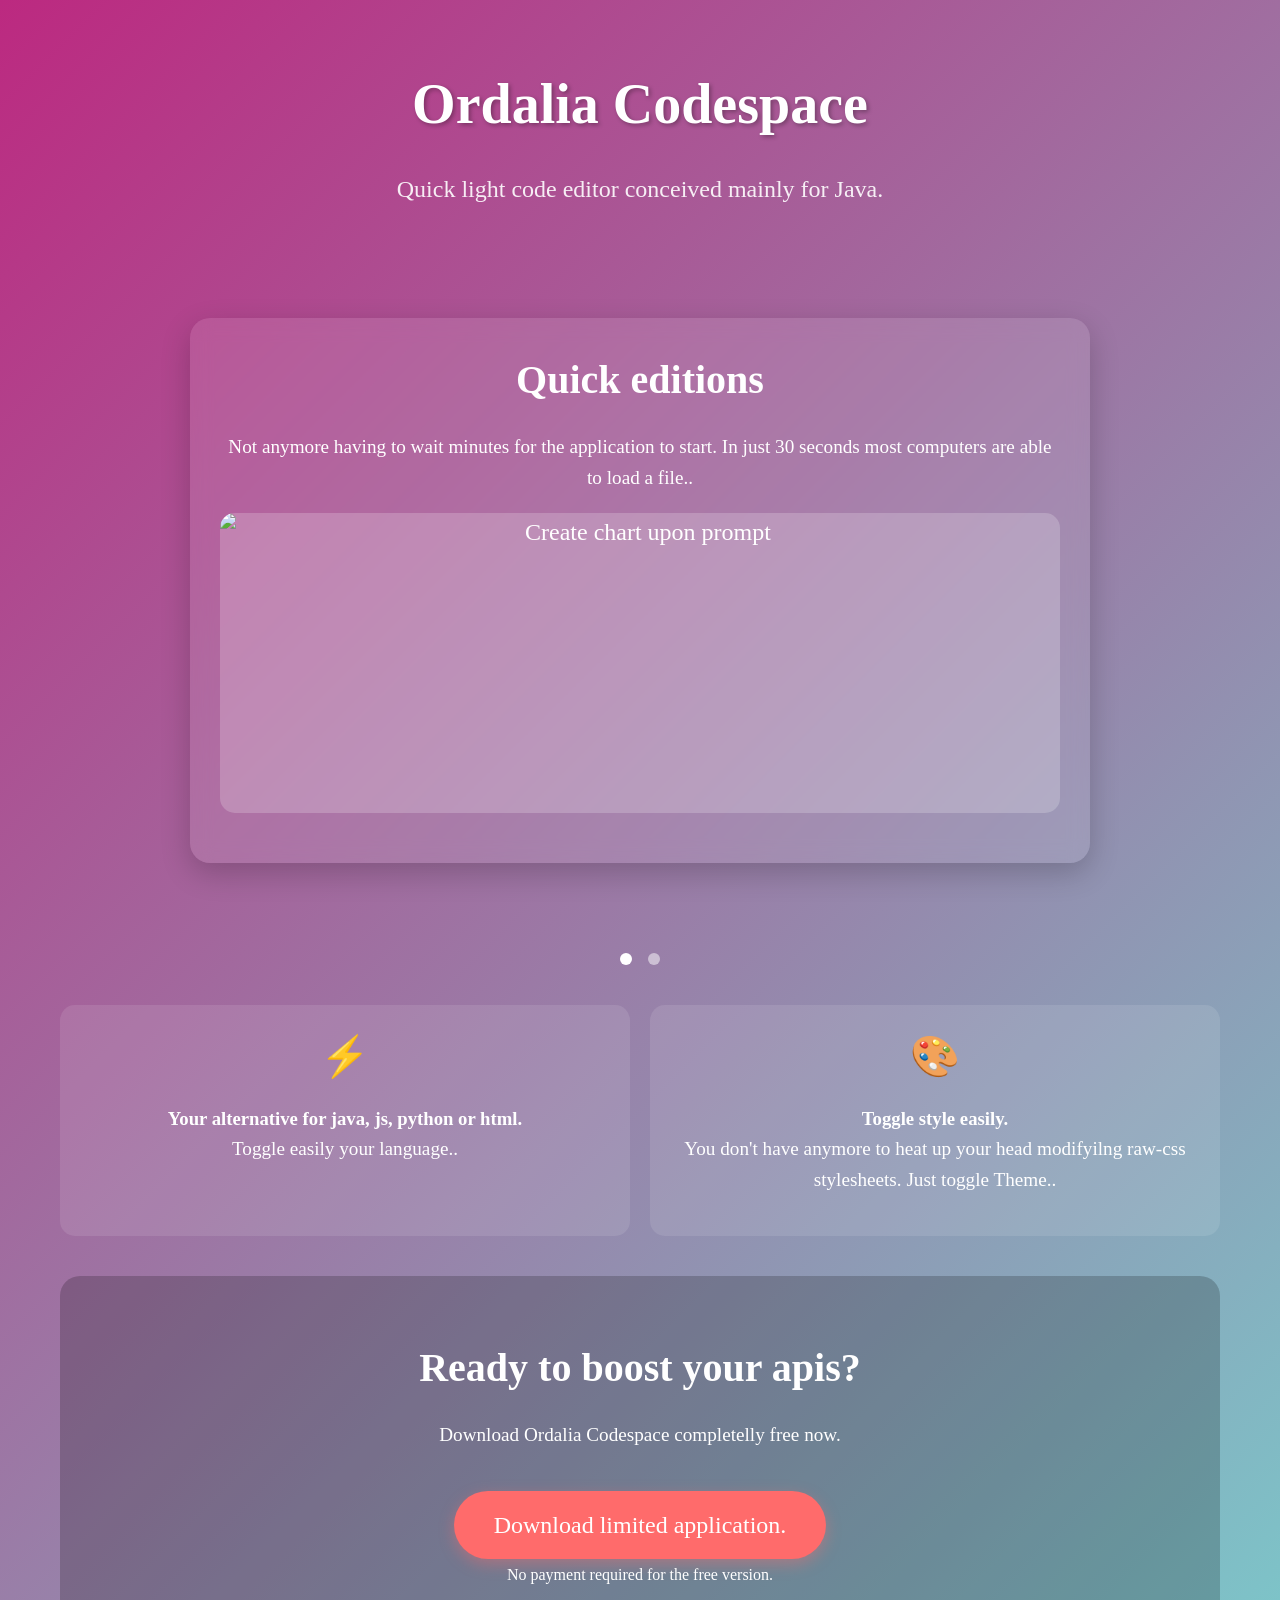
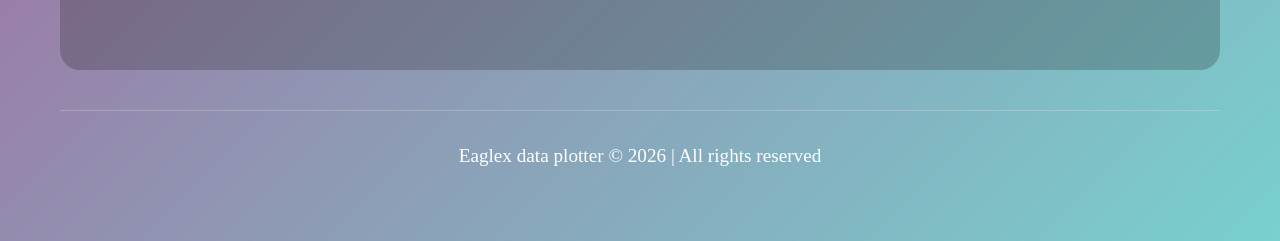
==== ordalia-ide.html @ 2be7f5e2 "Add files via upload" ====
<!DOCTYPE html>
<html lang="en">
<head>
    <meta charset="UTF-8">
    <meta name="viewport" content="width=device-width, initial-scale=1.0">
    <title>Ordalia Codespace</title>
    <style>
        * {
            margin: 0;
            padding: 0;
            box-sizing: border-box;
            font-family: 'Times New Roman';
        }

        body {
            background: linear-gradient(135deg, #bc2980, #78d0ce);
            color: #fff;
            line-height: 1.6;
            overflow-x: hidden;
        }

        .container {
            max-width: 1200px;
            margin: 0 auto;
            padding: 20px;
        }

        header {
            text-align: center;
            padding: 40px 0;
        }

        h1 {
            font-size: 3.5rem;
            margin-bottom: 20px;
            text-shadow: 2px 2px 4px rgba(0, 0, 0, 0.3);
        }

        .tagline {
            font-size: 1.5rem;
            margin-bottom: 30px;
            opacity: 0.9;
        }

        .slides-container {
            display: flex;
            overflow-x: auto;
            scroll-snap-type: x mandatory;
            scroll-behavior: smooth;
            -webkit-overflow-scrolling: touch;
            padding: 20px 0;
            scrollbar-width: none;
        }

        .slides-container::-webkit-scrollbar {
            display: none;
        }

        .slide {
            flex: 0 0 100%;
            scroll-snap-align: start;
            padding: 20px;
            display: flex;
            flex-direction: column;
            align-items: center;
            text-align: center;
        }

        .slide-content {
            max-width: 900px;
            background: rgba(255, 255, 255, 0.1);
            backdrop-filter: blur(10px);
            border-radius: 20px;
            padding: 30px;
            margin-bottom: 30px;
            box-shadow: 0 10px 30px rgba(0, 0, 0, 0.2);
        }

        h2 {
            font-size: 2.5rem;
            margin-bottom: 20px;
            color: #fff;
        }

        p {
            font-size: 1.2rem;
            margin-bottom: 20px;
        }

        .image-placeholder {
            width: 100%;
            height: 300px;
            background: rgba(255, 255, 255, 0.2);
            border-radius: 15px;
            display: flex;
            align-items: center;
            justify-content: center;
            margin: 20px 0;
            font-size: 1.5rem;
            overflow: hidden;
        }

        .image-placeholder img {
            width: 100%;
            height: 100%;
            object-fit: cover;
        }

        .nav-dots {
            display: flex;
            justify-content: center;
            margin: 20px 0;
        }

        .dot {
            width: 12px;
            height: 12px;
            background: rgba(255, 255, 255, 0.5);
            border-radius: 50%;
            margin: 0 8px;
            cursor: pointer;
            transition: background 0.3s;
        }

        .dot.active {
            background: #fff;
        }

        .cta-section {
            text-align: center;
            padding: 60px 20px;
            background: rgba(0, 0, 0, 0.2);
            border-radius: 20px;
            margin: 40px 0;
        }

        .buy-button {
            display: inline-block;
            background: #ff6b6b;
            color: white;
            padding: 15px 40px;
            font-size: 1.5rem;
            border-radius: 50px;
            text-decoration: none;
            margin-top: 20px;
            transition: all 0.3s;
            box-shadow: 0 5px 15px rgba(255, 107, 107, 0.4);
        }

        .buy-button:hover {
            background: #ff5252;
            transform: translateY(-3px);
            box-shadow: 0 8px 20px rgba(255, 107, 107, 0.6);
        }

        .features-grid {
            display: grid;
            grid-template-columns: repeat(auto-fit, minmax(250px, 1fr));
            gap: 20px;
            margin: 40px 0;
        }

        .feature {
            background: rgba(255, 255, 255, 0.1);
            padding: 20px;
            border-radius: 15px;
            text-align: center;
        }

        .feature-icon {
            font-size: 2.5rem;
            margin-bottom: 15px;
        }

        footer {
            text-align: center;
            padding: 30px 0;
            margin-top: 40px;
            border-top: 1px solid rgba(255, 255, 255, 0.2);
        }

        @media (max-width: 768px) {
            h1 {
                font-size: 2.5rem;
            }

            h2 {
                font-size: 2rem;
            }

            .slide-content {
                padding: 20px;
            }
        }
    </style>
</head>
<body>
    <div class="container">
        <header>
            <h1>Ordalia Codespace</h1>
            <p class="tagline">Quick light code editor conceived mainly for Java.</p>
        </header>

        <div class="slides-container" id="slidesContainer">
            <!-- Slide 1: Introduction -->
            <div class="slide">
                <div class="slide-content">
                    <h2>Quick editions</h2>
                    <p>Not anymore having to wait minutes for the application to start. In just 30 seconds most computers are able to load a file..</p>
                    <div class="image-placeholder">
                        <img src="pc/0.png"" alt="Create chart upon prompt">
                    </div>
                </div>
            </div>

            <div class="slide">
                <div class="slide-content">
                    <h2>Powerful java tools</h2>
                    <p>CssTester, JavaPackager, Code Translator... The user can use them all in this free version.</p>
                    <div class="image-placeholder">
                        <img src="pc/1.png" alt="Many sorts of graphs">
                    </div>

                </div>
            </div>

           
</div>


        <div class="nav-dots" id="navDots">
            <!-- Dots will be generated by JavaScript -->
        </div>

        <div class="features-grid">

            <div class="feature">
                <div class="feature-icon">⚡</div>
                <h3>Your alternative for java, js, python or html.</h3>
                <p>Toggle easily your language..</p>
            </div>
            <div class="feature">
                <div class="feature-icon">🎨</div>
                <h3>Toggle style easily.</h3>
                <p>You don't have anymore to heat up your head modifyilng raw-css stylesheets. Just toggle Theme..</p>
            </div>
           
        </div>

        <div class="cta-section">
            <h2>Ready to boost your apis?</h2>
            <p>Download Ordalia Codespace completelly free now.</p>
            <a href="https://drive.google.com/file/d/1LKCAhmcXkTP_pAP3NlIjW_uy7AEFmb61/view?usp=drive_link" class="buy-button">Download limited application.</a>
              <p><small>No payment required for the free version.</small></p>
           

        </div>
        <script>
  document.addEventListener('DOMContentLoaded', () => {
    const btn = document.querySelector('buy-button');
    btn.addEventListener('click', (e) => {
      // Skip if already a real link (no #)
      if (!btn.href || btn.getAttribute('href') === '#') return;
      const ok = confirm('Continue?');
      if (!ok) e.preventDefault();
    });
  });
</script>

        <footer>
            <p>Eaglex data plotter &copy; 2026 | All rights reserved</p>
        </footer>
    </div>

    <script>
        // Slide navigation functionality
        document.addEventListener('DOMContentLoaded', function() {
            const slidesContainer = document.getElementById('slidesContainer');
            const navDots = document.getElementById('navDots');
            const slides = document.querySelectorAll('.slide');

            // Create navigation dots
            slides.forEach((slide, index) => {
                const dot = document.createElement('div');
                dot.classList.add('dot');
                if (index === 0) dot.classList.add('active');
                dot.addEventListener('click', () => {
                    slidesContainer.scrollTo({
                        left: index * slidesContainer.offsetWidth,
                        behavior: 'smooth'
                    });
                });
                navDots.appendChild(dot);
            });

            // Update active dot on scroll
            slidesContainer.addEventListener('scroll', () => {
                const scrollPos = slidesContainer.scrollLeft;
                const slideWidth = slidesContainer.offsetWidth;
                const currentIndex = Math.round(scrollPos / slideWidth);

                document.querySelectorAll('.dot').forEach((dot, index) => {
                    dot.classList.toggle('active', index === currentIndex);
                });
            });

            // Auto-advance slides (optional)
            let currentSlide = 0;
            setInterval(() => {
                currentSlide = (currentSlide + 1) % slides.length;
                slidesContainer.scrollTo({
                    left: currentSlide * slidesContainer.offsetWidth,
                    behavior: 'smooth'
                });
            }, 8000);
        });
    </script>
</body>

</html>
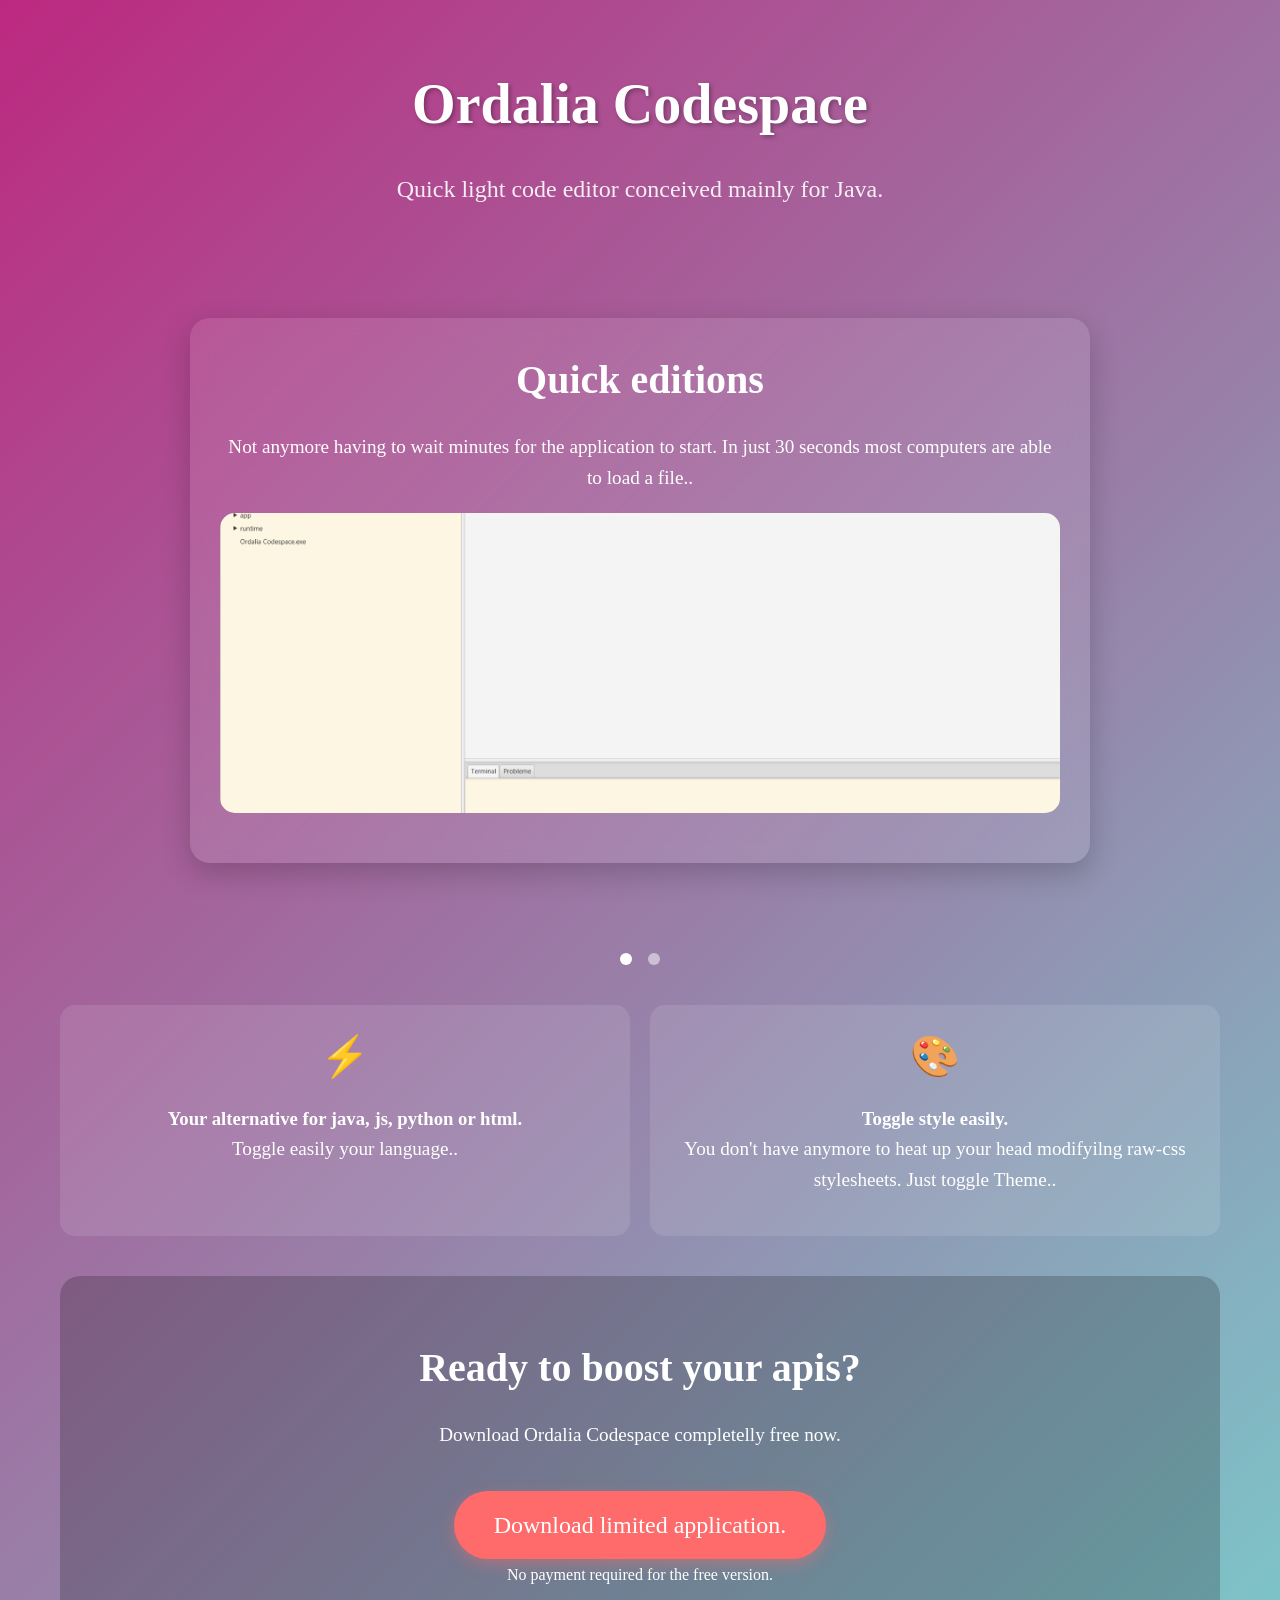
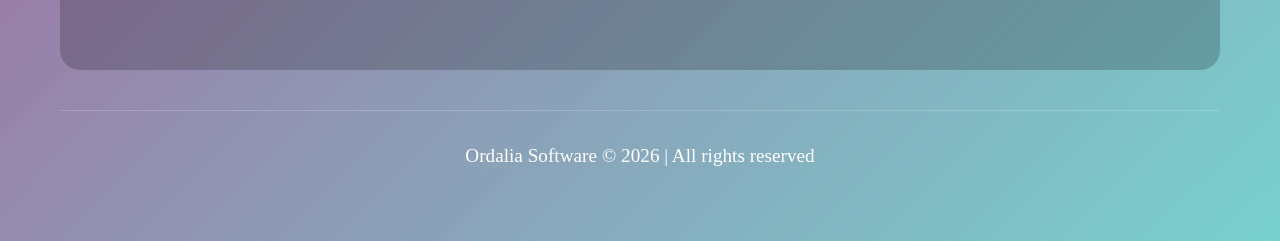
==== commit 146ce11b: "Update ordalia-ide.html" ====
--- a/ordalia-ide.html
+++ b/ordalia-ide.html
@@ -268,7 +268,7 @@
 </script>
 
         <footer>
-            <p>Eaglex data plotter &copy; 2026 | All rights reserved</p>
+            <p>Ordalia Software &copy; 2026 | All rights reserved</p>
         </footer>
     </div>
 
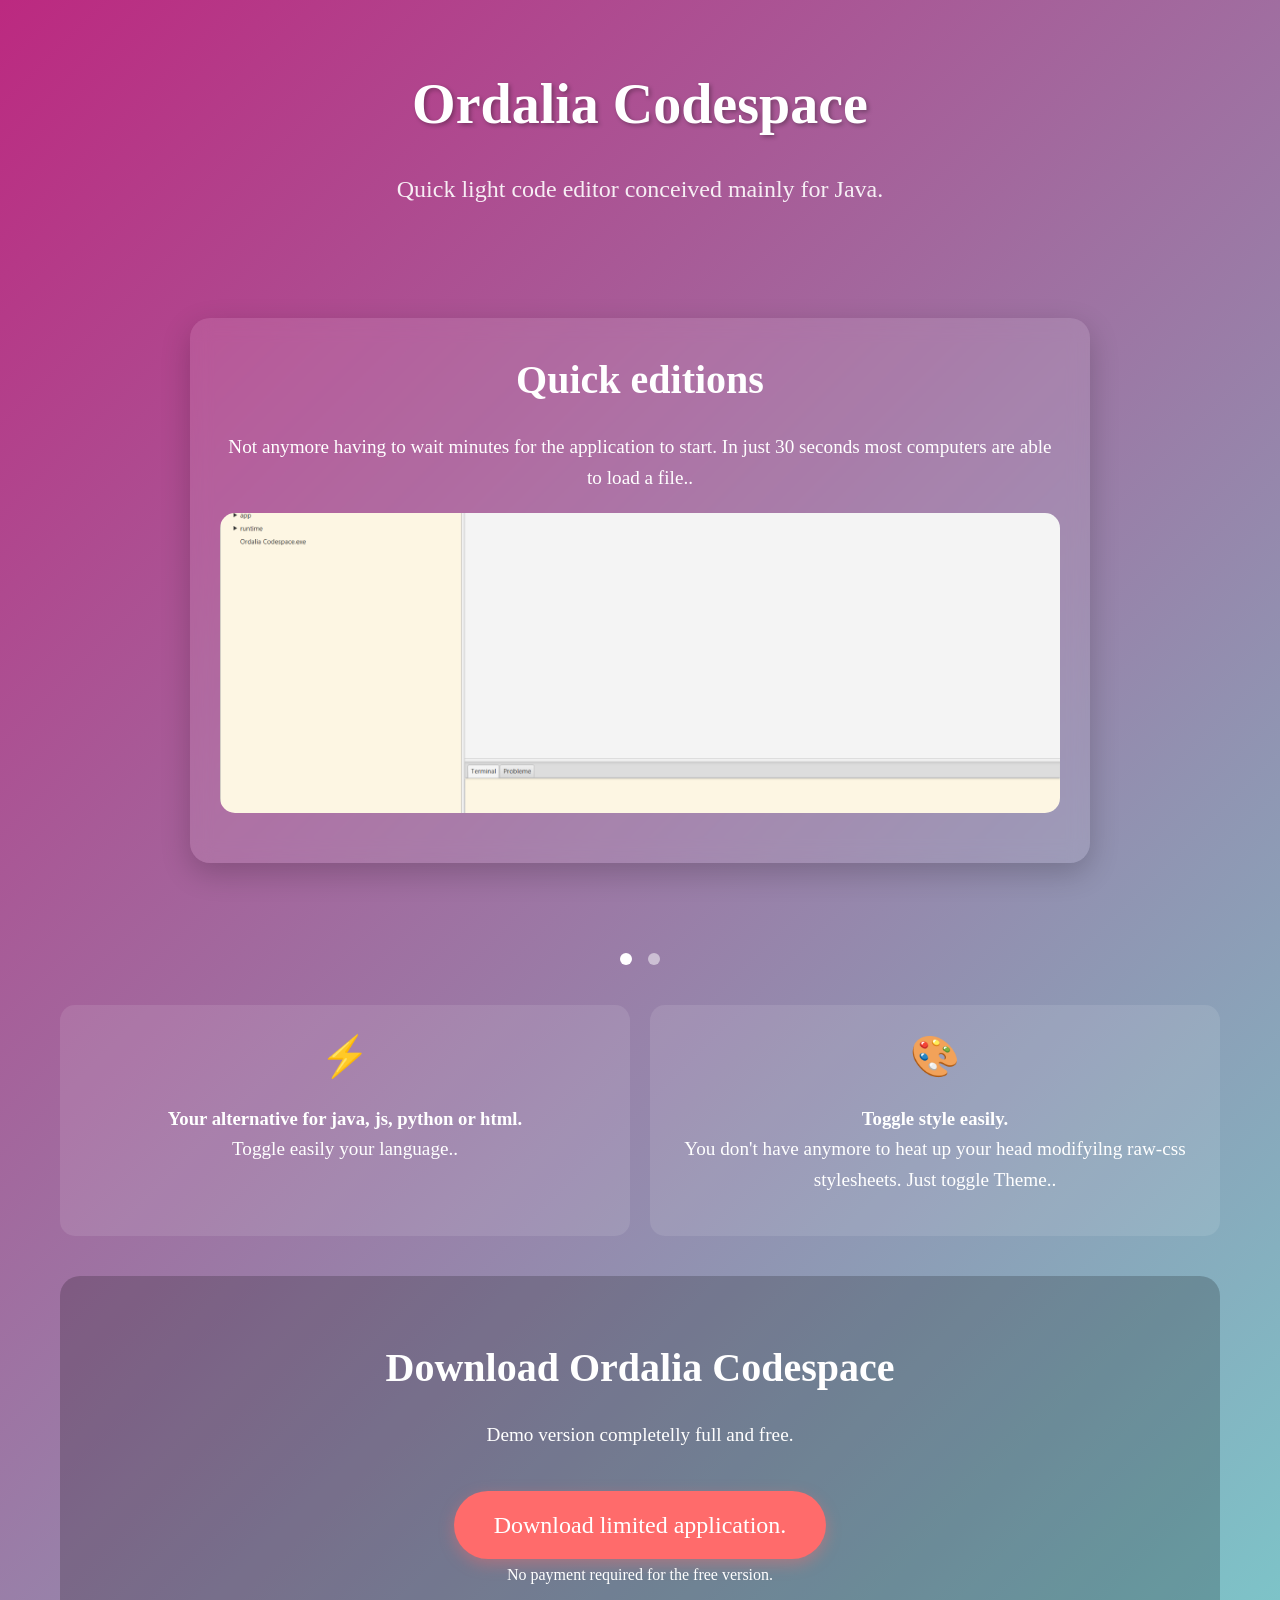
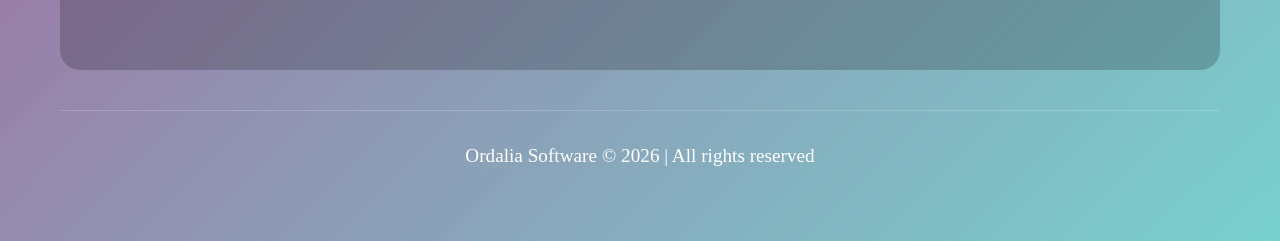
==== commit 24abbeb2: "Update ordalia-ide.html" ====
--- a/ordalia-ide.html
+++ b/ordalia-ide.html
@@ -248,8 +248,8 @@
         </div>
 
         <div class="cta-section">
-            <h2>Ready to boost your apis?</h2>
-            <p>Download Ordalia Codespace completelly free now.</p>
+            <h2>Download Ordalia Codespace</h2>
+            <p>Demo version completelly full and free.</p>
             <a href="https://drive.google.com/file/d/1LKCAhmcXkTP_pAP3NlIjW_uy7AEFmb61/view?usp=drive_link" class="buy-button">Download limited application.</a>
               <p><small>No payment required for the free version.</small></p>
            
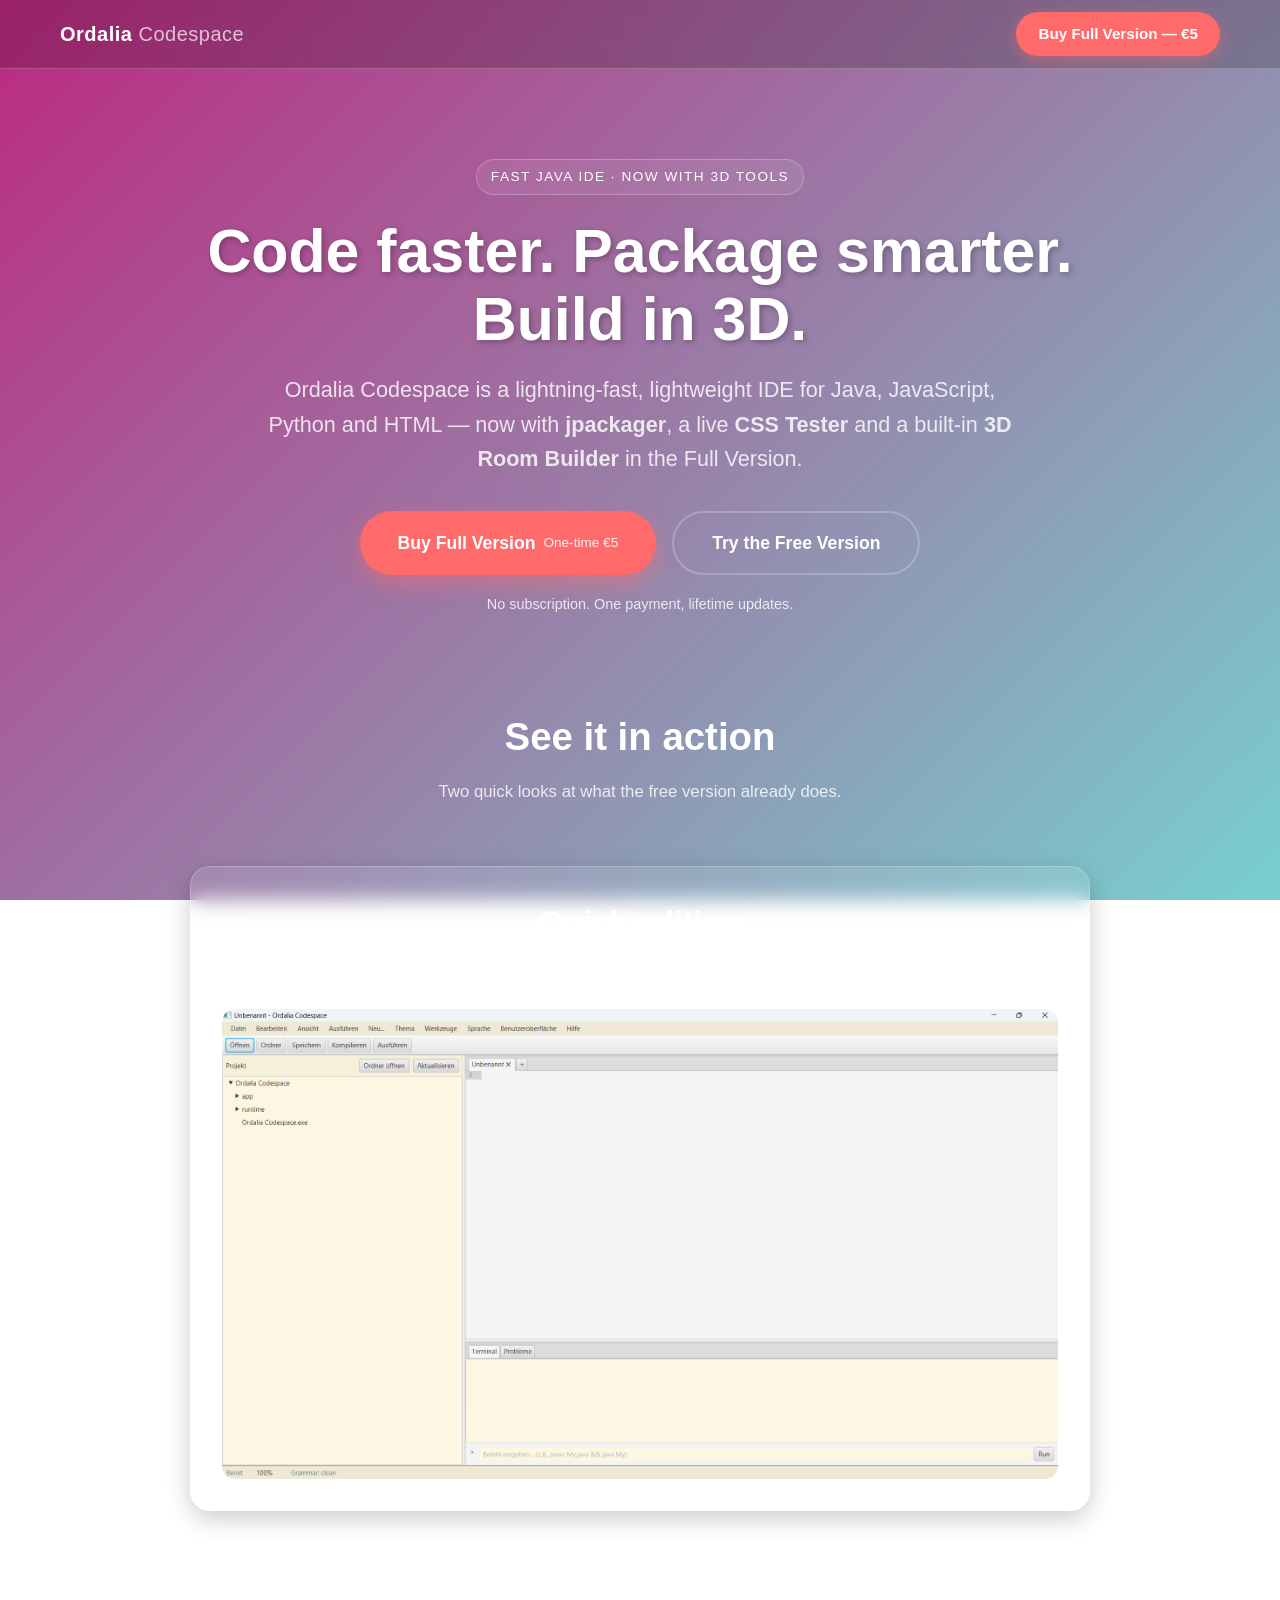
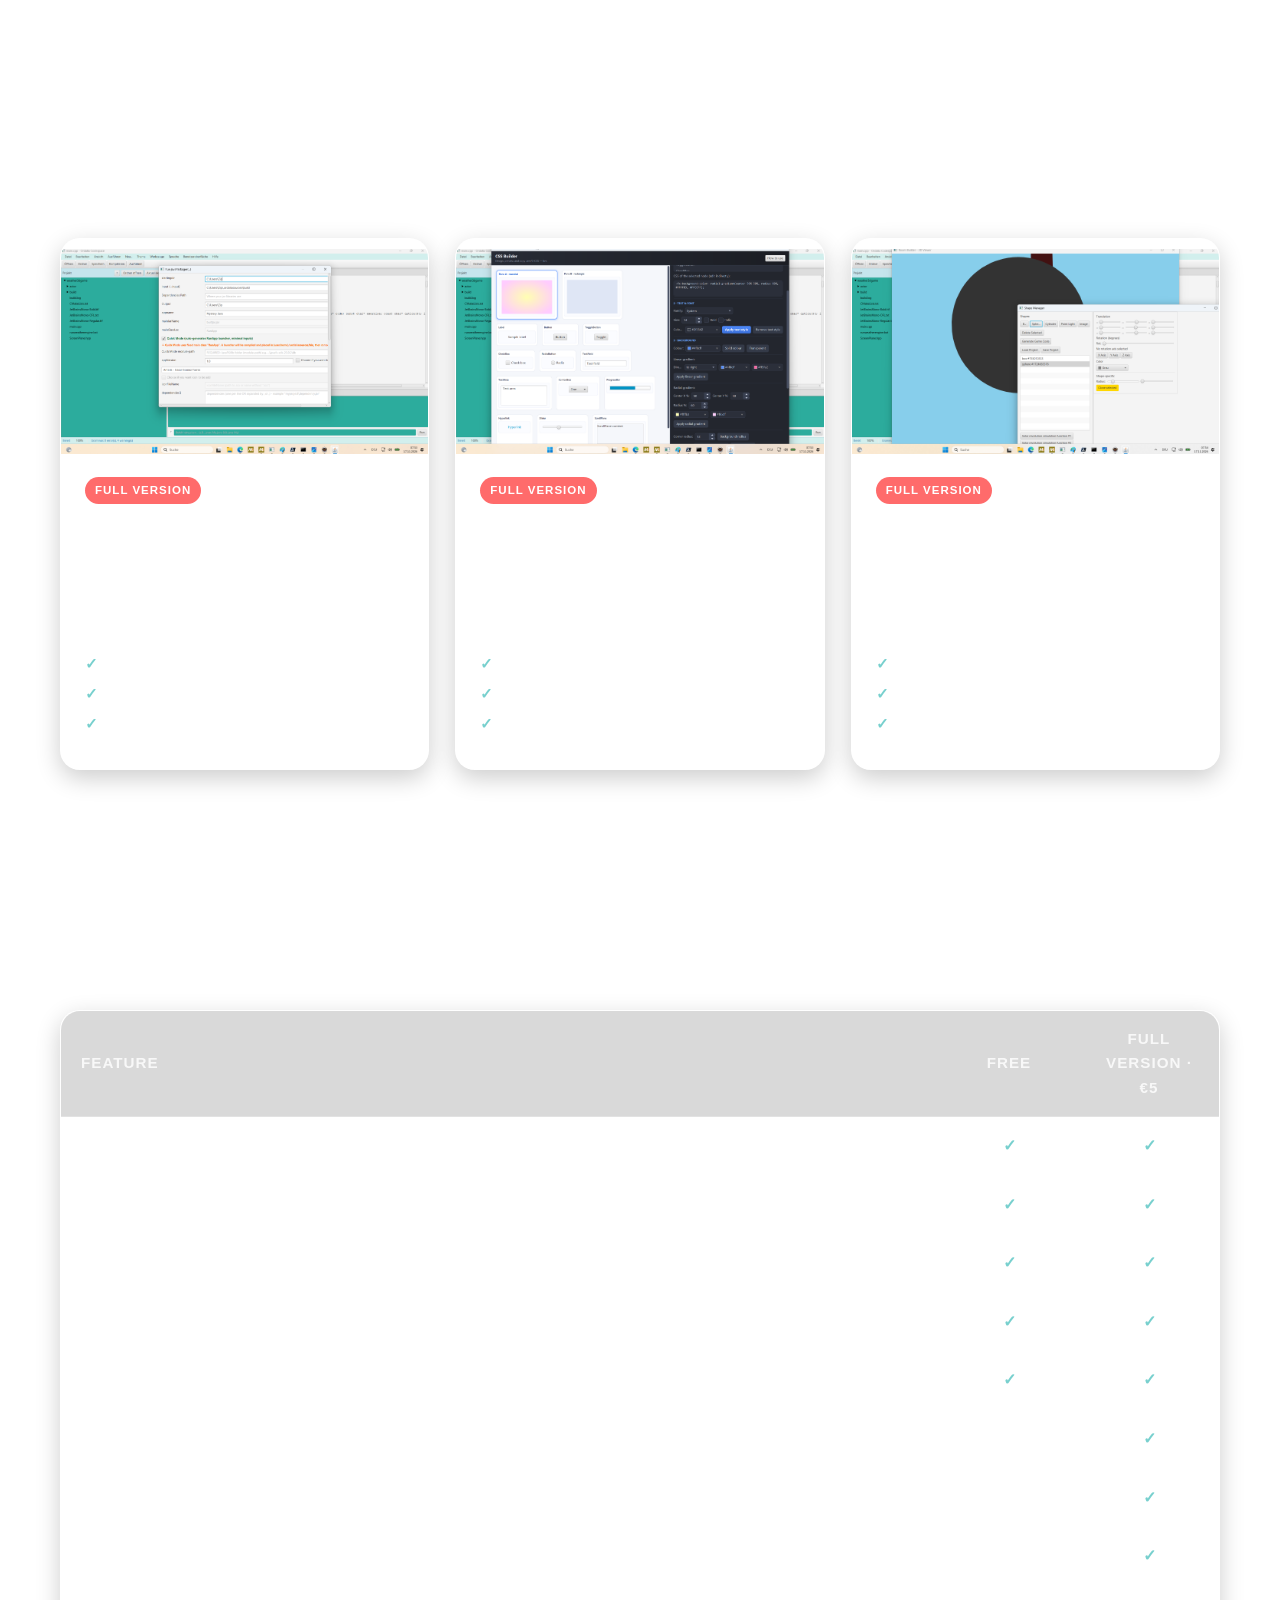
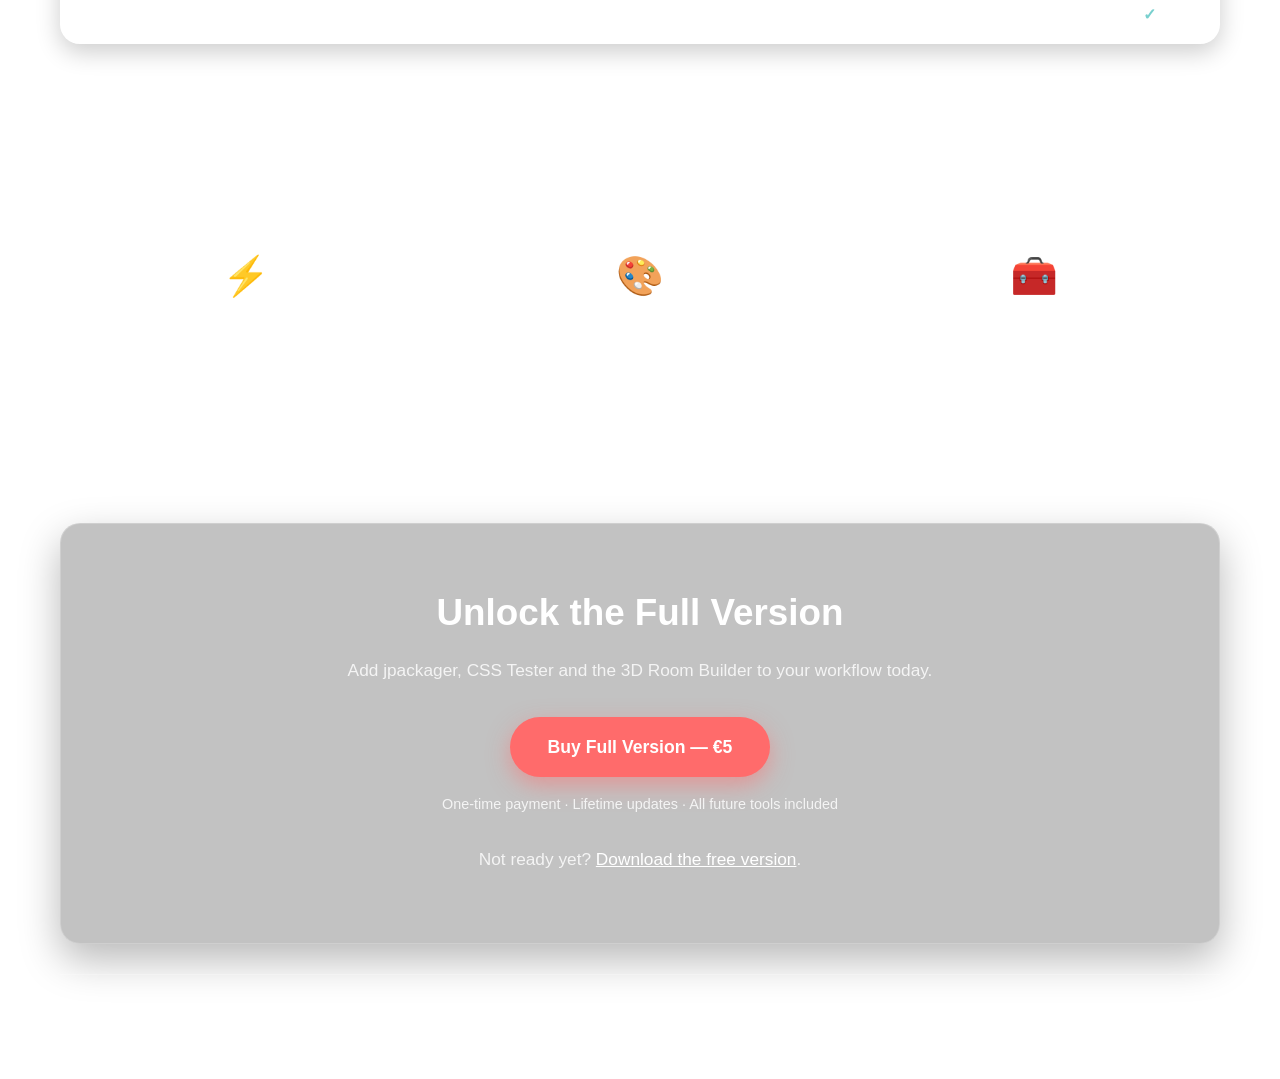
==== commit e1035ed9: "Revamp Ordalia Codespace HTML and styles Updated HTML structure, styles, and content for Ordalia Cod" ====
--- a/ordalia-ide.html
+++ b/ordalia-ide.html
@@ -3,20 +3,41 @@
 <head>
     <meta charset="UTF-8">
     <meta name="viewport" content="width=device-width, initial-scale=1.0">
-    <title>Ordalia Codespace</title>
+    <title>Ordalia Codespace — Fast Java IDE with Packaging, CSS & 3D Tools</title>
+    <meta name="description" content="Ordalia Codespace is a fast, lightweight IDE for Java, JavaScript, Python and HTML — now with jpackager, CSS Tester and a 3D Room Builder in the Full Version.">
     <style>
+        :root {
+            --pink: #bc2980;
+            --teal: #78d0ce;
+            --accent: #ff6b6b;
+            --accent-hover: #ff5252;
+            --ink: #ffffff;
+            --ink-muted: rgba(255, 255, 255, 0.82);
+            --panel: rgba(255, 255, 255, 0.10);
+            --panel-strong: rgba(255, 255, 255, 0.16);
+            --border: rgba(255, 255, 255, 0.22);
+            --radius: 20px;
+            --shadow-lg: 0 16px 40px rgba(0, 0, 0, 0.28);
+            --shadow-md: 0 8px 24px rgba(0, 0, 0, 0.20);
+            --font: 'Segoe UI', 'Helvetica Neue', Arial, 'Times New Roman', sans-serif;
+        }
+
         * {
             margin: 0;
             padding: 0;
             box-sizing: border-box;
-            font-family: 'Times New Roman';
-        }
+            font-family: var(--font);
+        }
+
+        html { scroll-behavior: smooth; }
 
         body {
-            background: linear-gradient(135deg, #bc2980, #78d0ce);
-            color: #fff;
+            background: linear-gradient(135deg, var(--pink), var(--teal));
+            background-attachment: fixed;
+            color: var(--ink);
             line-height: 1.6;
             overflow-x: hidden;
+            -webkit-font-smoothing: antialiased;
         }
 
         .container {
@@ -25,41 +46,178 @@
             padding: 20px;
         }
 
-        header {
+        /* ---------- Sticky header ---------- */
+        .site-header {
+            position: sticky;
+            top: 0;
+            z-index: 50;
+            backdrop-filter: blur(12px);
+            background: rgba(0, 0, 0, 0.18);
+            border-bottom: 1px solid var(--border);
+        }
+
+        .site-header .container {
+            display: flex;
+            align-items: center;
+            justify-content: space-between;
+            padding: 12px 20px;
+        }
+
+        .brand {
+            font-size: 1.25rem;
+            font-weight: 700;
+            letter-spacing: 0.5px;
+        }
+
+        .brand span { opacity: 0.7; font-weight: 400; }
+
+        .header-cta {
+            background: var(--accent);
+            color: #fff;
+            padding: 10px 22px;
+            border-radius: 50px;
+            text-decoration: none;
+            font-weight: 600;
+            font-size: 0.95rem;
+            box-shadow: 0 4px 14px rgba(255, 107, 107, 0.45);
+            transition: transform 0.2s, background 0.2s, box-shadow 0.2s;
+        }
+
+        .header-cta:hover {
+            background: var(--accent-hover);
+            transform: translateY(-2px);
+            box-shadow: 0 6px 18px rgba(255, 107, 107, 0.6);
+        }
+
+        /* ---------- Hero ---------- */
+        header.hero {
             text-align: center;
-            padding: 40px 0;
+            padding: 70px 0 40px;
+        }
+
+        .eyebrow {
+            display: inline-block;
+            font-size: 0.85rem;
+            letter-spacing: 1.5px;
+            text-transform: uppercase;
+            padding: 6px 14px;
+            border: 1px solid var(--border);
+            border-radius: 50px;
+            margin-bottom: 22px;
+            background: rgba(255, 255, 255, 0.08);
         }
 
         h1 {
-            font-size: 3.5rem;
+            font-size: clamp(2.4rem, 5vw, 3.8rem);
+            line-height: 1.12;
             margin-bottom: 20px;
-            text-shadow: 2px 2px 4px rgba(0, 0, 0, 0.3);
+            text-shadow: 2px 2px 6px rgba(0, 0, 0, 0.28);
+            font-weight: 800;
         }
 
         .tagline {
-            font-size: 1.5rem;
-            margin-bottom: 30px;
+            font-size: clamp(1.05rem, 2vw, 1.35rem);
+            margin: 0 auto 34px;
+            max-width: 780px;
+            color: var(--ink-muted);
+        }
+
+        .hero-actions {
+            display: flex;
+            gap: 16px;
+            justify-content: center;
+            flex-wrap: wrap;
+        }
+
+        .btn {
+            display: inline-flex;
+            align-items: center;
+            justify-content: center;
+            gap: 8px;
+            padding: 16px 38px;
+            font-size: 1.1rem;
+            font-weight: 700;
+            border-radius: 50px;
+            text-decoration: none;
+            cursor: pointer;
+            border: none;
+            transition: transform 0.2s, background 0.2s, box-shadow 0.2s, border-color 0.2s;
+        }
+
+        .btn-primary {
+            background: var(--accent);
+            color: #fff;
+            box-shadow: 0 8px 22px rgba(255, 107, 107, 0.5);
+        }
+
+        .btn-primary:hover {
+            background: var(--accent-hover);
+            transform: translateY(-3px);
+            box-shadow: 0 12px 28px rgba(255, 107, 107, 0.65);
+        }
+
+        .btn-secondary {
+            background: transparent;
+            color: #fff;
+            border: 2px solid var(--border);
+        }
+
+        .btn-secondary:hover {
+            background: rgba(255, 255, 255, 0.12);
+            border-color: #fff;
+            transform: translateY(-3px);
+        }
+
+        .price-tag {
+            display: block;
+            font-size: 0.85rem;
+            font-weight: 400;
             opacity: 0.9;
         }
 
+        .hero-note {
+            margin-top: 18px;
+            font-size: 0.9rem;
+            color: var(--ink-muted);
+        }
+
+        /* ---------- Section titles ---------- */
+        .section {
+            padding: 50px 0;
+        }
+
+        .section-title {
+            text-align: center;
+            font-size: clamp(1.8rem, 3.2vw, 2.4rem);
+            margin-bottom: 12px;
+            font-weight: 800;
+        }
+
+        .section-subtitle {
+            text-align: center;
+            font-size: 1.05rem;
+            color: var(--ink-muted);
+            max-width: 680px;
+            margin: 0 auto 40px;
+        }
+
+        /* ---------- Slides (kept, cleaned) ---------- */
         .slides-container {
             display: flex;
             overflow-x: auto;
             scroll-snap-type: x mandatory;
             scroll-behavior: smooth;
             -webkit-overflow-scrolling: touch;
-            padding: 20px 0;
+            padding: 10px 0 20px;
             scrollbar-width: none;
         }
 
-        .slides-container::-webkit-scrollbar {
-            display: none;
-        }
+        .slides-container::-webkit-scrollbar { display: none; }
 
         .slide {
             flex: 0 0 100%;
             scroll-snap-align: start;
-            padding: 20px;
+            padding: 10px 20px;
             display: flex;
             flex-direction: column;
             align-items: center;
@@ -67,49 +225,48 @@
         }
 
         .slide-content {
+            width: 100%;
             max-width: 900px;
-            background: rgba(255, 255, 255, 0.1);
+            background: var(--panel);
             backdrop-filter: blur(10px);
-            border-radius: 20px;
+            border: 1px solid var(--border);
+            border-radius: var(--radius);
             padding: 30px;
-            margin-bottom: 30px;
-            box-shadow: 0 10px 30px rgba(0, 0, 0, 0.2);
-        }
-
-        h2 {
-            font-size: 2.5rem;
-            margin-bottom: 20px;
-            color: #fff;
-        }
-
-        p {
-            font-size: 1.2rem;
+            box-shadow: var(--shadow-md);
+        }
+
+        .slide-content h2 {
+            font-size: clamp(1.5rem, 2.6vw, 2rem);
+            margin-bottom: 12px;
+        }
+
+        .slide-content p {
+            font-size: 1.08rem;
+            color: var(--ink-muted);
             margin-bottom: 20px;
         }
 
         .image-placeholder {
             width: 100%;
-            height: 300px;
-            background: rgba(255, 255, 255, 0.2);
-            border-radius: 15px;
-            display: flex;
-            align-items: center;
-            justify-content: center;
-            margin: 20px 0;
-            font-size: 1.5rem;
+            aspect-ratio: 16 / 9;
+            background: rgba(255, 255, 255, 0.14);
+            border: 1px solid var(--border);
+            border-radius: 14px;
             overflow: hidden;
+            margin-top: 10px;
         }
 
         .image-placeholder img {
             width: 100%;
             height: 100%;
             object-fit: cover;
+            display: block;
         }
 
         .nav-dots {
             display: flex;
             justify-content: center;
-            margin: 20px 0;
+            margin: 18px 0 0;
         }
 
         .dot {
@@ -119,171 +276,474 @@
             border-radius: 50%;
             margin: 0 8px;
             cursor: pointer;
-            transition: background 0.3s;
+            transition: background 0.3s, transform 0.3s;
+            border: none;
+            padding: 0;
         }
 
         .dot.active {
             background: #fff;
-        }
-
+            transform: scale(1.2);
+        }
+
+        /* ---------- Premium tools cards ---------- */
+        .tools-grid {
+            display: grid;
+            grid-template-columns: repeat(auto-fit, minmax(290px, 1fr));
+            gap: 26px;
+        }
+
+        .tool-card {
+            background: var(--panel);
+            border: 1px solid var(--border);
+            border-radius: var(--radius);
+            overflow: hidden;
+            box-shadow: var(--shadow-md);
+            display: flex;
+            flex-direction: column;
+            transition: transform 0.25s, box-shadow 0.25s, border-color 0.25s;
+        }
+
+        .tool-card:hover {
+            transform: translateY(-6px);
+            box-shadow: var(--shadow-lg);
+            border-color: rgba(255, 255, 255, 0.5);
+        }
+
+        .tool-card .image-placeholder {
+            border-radius: 0;
+            border: none;
+            border-bottom: 1px solid var(--border);
+        }
+
+        .tool-card .card-body {
+            padding: 22px 24px 26px;
+            flex: 1;
+            display: flex;
+            flex-direction: column;
+        }
+
+        .tool-badge {
+            display: inline-block;
+            font-size: 0.72rem;
+            letter-spacing: 1px;
+            text-transform: uppercase;
+            background: var(--accent);
+            color: #fff;
+            padding: 4px 10px;
+            border-radius: 50px;
+            margin-bottom: 12px;
+            font-weight: 700;
+            width: fit-content;
+        }
+
+        .tool-card h3 {
+            font-size: 1.3rem;
+            margin-bottom: 10px;
+        }
+
+        .tool-card p {
+            font-size: 1rem;
+            color: var(--ink-muted);
+            margin-bottom: 16px;
+            flex: 1;
+        }
+
+        .tool-features {
+            list-style: none;
+            font-size: 0.95rem;
+            color: var(--ink-muted);
+        }
+
+        .tool-features li {
+            padding-left: 22px;
+            position: relative;
+            margin-bottom: 6px;
+        }
+
+        .tool-features li::before {
+            content: "✓";
+            position: absolute;
+            left: 0;
+            color: var(--teal);
+            font-weight: 700;
+        }
+
+        /* ---------- Comparison table ---------- */
+        .compare-wrap {
+            overflow-x: auto;
+            background: var(--panel);
+            border: 1px solid var(--border);
+            border-radius: var(--radius);
+            box-shadow: var(--shadow-md);
+        }
+
+        table.compare {
+            width: 100%;
+            border-collapse: collapse;
+            min-width: 560px;
+        }
+
+        table.compare th,
+        table.compare td {
+            padding: 16px 20px;
+            text-align: left;
+            border-bottom: 1px solid var(--border);
+            font-size: 1rem;
+        }
+
+        table.compare thead th {
+            font-size: 0.95rem;
+            text-transform: uppercase;
+            letter-spacing: 1px;
+            color: var(--ink-muted);
+            background: rgba(0, 0, 0, 0.15);
+        }
+
+        table.compare thead th:nth-child(2),
+        table.compare thead th:nth-child(3),
+        table.compare td:nth-child(2),
+        table.compare td:nth-child(3) {
+            text-align: center;
+            width: 140px;
+        }
+
+        table.compare tbody tr:last-child td { border-bottom: none; }
+
+        .yes { color: var(--teal); font-weight: 700; }
+        .no  { color: rgba(255, 255, 255, 0.45); }
+
+        .full-col {
+            background: rgba(255, 107, 107, 0.14);
+        }
+
+        /* ---------- Features strip ---------- */
+        .features-grid {
+            display: grid;
+            grid-template-columns: repeat(auto-fit, minmax(240px, 1fr));
+            gap: 22px;
+        }
+
+        .feature {
+            background: var(--panel);
+            border: 1px solid var(--border);
+            padding: 26px 22px;
+            border-radius: var(--radius);
+            text-align: center;
+            transition: transform 0.25s, background 0.25s;
+        }
+
+        .feature:hover {
+            transform: translateY(-4px);
+            background: var(--panel-strong);
+        }
+
+        .feature-icon {
+            font-size: 2.4rem;
+            margin-bottom: 14px;
+            display: block;
+        }
+
+        .feature h3 {
+            font-size: 1.08rem;
+            margin-bottom: 10px;
+            line-height: 1.35;
+        }
+
+        .feature p {
+            font-size: 0.96rem;
+            color: var(--ink-muted);
+        }
+
+        /* ---------- CTA ---------- */
         .cta-section {
             text-align: center;
-            padding: 60px 20px;
-            background: rgba(0, 0, 0, 0.2);
-            border-radius: 20px;
-            margin: 40px 0;
-        }
-
-        .buy-button {
-            display: inline-block;
-            background: #ff6b6b;
-            color: white;
-            padding: 15px 40px;
-            font-size: 1.5rem;
-            border-radius: 50px;
-            text-decoration: none;
-            margin-top: 20px;
-            transition: all 0.3s;
-            box-shadow: 0 5px 15px rgba(255, 107, 107, 0.4);
-        }
-
-        .buy-button:hover {
-            background: #ff5252;
-            transform: translateY(-3px);
-            box-shadow: 0 8px 20px rgba(255, 107, 107, 0.6);
-        }
-
-        .features-grid {
-            display: grid;
-            grid-template-columns: repeat(auto-fit, minmax(250px, 1fr));
-            gap: 20px;
-            margin: 40px 0;
-        }
-
-        .feature {
-            background: rgba(255, 255, 255, 0.1);
-            padding: 20px;
-            border-radius: 15px;
-            text-align: center;
-        }
-
-        .feature-icon {
-            font-size: 2.5rem;
-            margin-bottom: 15px;
-        }
-
+            padding: 60px 30px;
+            background: rgba(0, 0, 0, 0.24);
+            border: 1px solid var(--border);
+            border-radius: var(--radius);
+            margin: 20px 0;
+            box-shadow: var(--shadow-lg);
+        }
+
+        .cta-section h2 {
+            font-size: clamp(1.7rem, 3vw, 2.3rem);
+            margin-bottom: 14px;
+        }
+
+        .cta-section p {
+            font-size: 1.08rem;
+            color: var(--ink-muted);
+            margin-bottom: 10px;
+        }
+
+        .cta-section .btn { margin-top: 22px; }
+
+        .cta-reassure {
+            display: block;
+            margin-top: 16px;
+            font-size: 0.9rem;
+            color: var(--ink-muted);
+        }
+
+        /* ---------- Footer ---------- */
         footer {
             text-align: center;
-            padding: 30px 0;
-            margin-top: 40px;
-            border-top: 1px solid rgba(255, 255, 255, 0.2);
-        }
-
+            padding: 34px 0 26px;
+            margin-top: 30px;
+            border-top: 1px solid var(--border);
+            font-size: 0.92rem;
+            color: var(--ink-muted);
+        }
+
+        footer a { color: var(--ink); text-decoration: none; border-bottom: 1px dotted var(--border); }
+
+        /* ---------- Responsive ---------- */
         @media (max-width: 768px) {
-            h1 {
-                font-size: 2.5rem;
-            }
-
-            h2 {
-                font-size: 2rem;
-            }
-
-            .slide-content {
-                padding: 20px;
+            header.hero { padding: 48px 0 30px; }
+            .btn { padding: 14px 28px; font-size: 1rem; width: 100%; max-width: 320px; }
+            .header-cta { padding: 8px 16px; font-size: 0.85rem; }
+            .slide-content { padding: 22px 18px; }
+            .cta-section { padding: 40px 20px; }
+        }
+
+        /* ---------- Accessibility ---------- */
+        a:focus-visible, .dot:focus-visible {
+            outline: 3px solid #fff;
+            outline-offset: 3px;
+        }
+
+        @media (prefers-reduced-motion: reduce) {
+            html { scroll-behavior: auto; }
+            *, *::before, *::after {
+                animation-duration: 0.001ms !important;
+                transition-duration: 0.001ms !important;
             }
         }
     </style>
 </head>
 <body>
+
+    <!-- Sticky header -->
+    <div class="site-header">
+        <div class="container">
+            <div class="brand">Ordalia <span>Codespace</span></div>
+            <!-- TODO: replace # with your payment URL -->
+            <a href="https://buy.stripe.com/aFaaEWcrmd491rReySafS04" class="header-cta" data-buy>Buy Full Version — €5</a>
+        </div>
+    </div>
+
     <div class="container">
-        <header>
-            <h1>Ordalia Codespace</h1>
-            <p class="tagline">Quick light code editor conceived mainly for Java.</p>
+
+        <!-- Hero -->
+        <header class="hero">
+            <span class="eyebrow">Fast Java IDE · Now with 3D tools</span>
+            <h1>Code faster. Package smarter.<br>Build in 3D.</h1>
+            <p class="tagline">
+                Ordalia Codespace is a lightning-fast, lightweight IDE for Java, JavaScript, Python and HTML —
+                now with <strong>jpackager</strong>, a live <strong>CSS Tester</strong> and a built-in
+                <strong>3D Room Builder</strong> in the Full Version.
+            </p>
+            <div class="hero-actions">
+                <!-- TODO: replace # with your payment URL -->
+                <a href="https://buy.stripe.com/aFaaEWcrmd491rReySafS04" class="btn btn-primary" data-buy>
+                    Buy Full Version
+                    <span class="price-tag">One-time €5</span>
+                </a>
+                <a href="https://drive.google.com/file/d/1LKCAhmcXkTP_pAP3NlIjW_uy7AEFmb61/view?usp=drive_link"
+                   class="btn btn-secondary">Try the Free Version</a>
+            </div>
+            <p class="hero-note">No subscription. One payment, lifetime updates.</p>
         </header>
 
-        <div class="slides-container" id="slidesContainer">
-            <!-- Slide 1: Introduction -->
-            <div class="slide">
-                <div class="slide-content">
-                    <h2>Quick editions</h2>
-                    <p>Not anymore having to wait minutes for the application to start. In just 30 seconds most computers are able to load a file..</p>
-                    <div class="image-placeholder">
-                        <img src="pc/0.png"" alt="Create chart upon prompt">
+        <!-- Carousel (existing screenshots) -->
+        <section class="section" aria-labelledby="tour-heading">
+            <h2 class="section-title" id="tour-heading">See it in action</h2>
+            <p class="section-subtitle">Two quick looks at what the free version already does.</p>
+
+            <div class="slides-container" id="slidesContainer">
+                <div class="slide">
+                    <div class="slide-content">
+                        <h2>Quick editing</h2>
+                        <p>Stop waiting minutes for your IDE to boot. Most computers open a file in under 30 seconds.</p>
+                        <div class="image-placeholder">
+                            <img src="pc/0.png" alt="Ordalia Codespace editor with a Java file open">
+                        </div>
+                    </div>
+                </div>
+
+                <div class="slide">
+                    <div class="slide-content">
+                        <h2>Powerful Java tools</h2>
+                        <p>Code Translator, jar builder and more — available even in the free version.</p>
+                        <div class="image-placeholder">
+                            <img src="pc/1.png" alt="Ordalia Codespace tools menu with multiple utilities">
+                        </div>
                     </div>
                 </div>
             </div>
 
-            <div class="slide">
-                <div class="slide-content">
-                    <h2>Powerful java tools</h2>
-                    <p>CssTester, JavaPackager, Code Translator... The user can use them all in this free version.</p>
+            <div class="nav-dots" id="navDots" role="tablist" aria-label="Screenshot navigation"></div>
+        </section>
+
+        <!-- Premium tools -->
+        <section class="section" aria-labelledby="full-heading">
+            <h2 class="section-title" id="full-heading">What's in the Full Version</h2>
+            <p class="section-subtitle">
+                Three professional tools that turn Ordalia Codespace into an all-in-one build, style and 3D workflow.
+            </p>
+
+            <div class="tools-grid">
+                <article class="tool-card">
                     <div class="image-placeholder">
-                        <img src="pc/1.png" alt="Many sorts of graphs">
+                        <img src="pc/2.png" alt="jpackager panel inside Ordalia Codespace" loading="lazy">
                     </div>
-
+                    <div class="card-body">
+                        <span class="tool-badge">Full Version</span>
+                        <h3>jpackager</h3>
+                        <p>Turn any Java project into a native installer — EXE, MSI, DMG or DEB — without touching the command line.</p>
+                        <ul class="tool-features">
+                            <li>One-click native bundles</li>
+                            <li>Custom icon, version and vendor</li>
+                            <li>Reusable scripts saved for later</li>
+                        </ul>
+                    </div>
+                </article>
+
+                <article class="tool-card">
+                    <div class="image-placeholder">
+                        <img src="pc/3.png" alt="CSS Tester with live preview of a JavaFX stylesheet" loading="lazy">
+                    </div>
+                    <div class="card-body">
+                        <span class="tool-badge">Full Version</span>
+                        <h3>CSS Tester</h3>
+                        <p>Edit JavaFX stylesheets and preview the result live — no more guessing at raw CSS.</p>
+                        <ul class="tool-features">
+                            <li>Live style preview</li>
+                            <li>Instant color feedback</li>
+                            <li>Works alongside the theme switcher</li>
+                        </ul>
+                    </div>
+                </article>
+
+                <article class="tool-card">
+                    <div class="image-placeholder">
+                        <img src="pc/4.png" alt="3D Room Builder scene inside Ordalia Codespace" loading="lazy">
+                    </div>
+                    <div class="card-body">
+                        <span class="tool-badge">Full Version</span>
+                        <h3>3D Room Builder</h3>
+                        <p>Sketch a room in three dimensions, tweak lighting and export the scene straight from the IDE.</p>
+                        <ul class="tool-features">
+                            <li>Drag-to-place 3D objects</li>
+                            <li>Real-time lighting preview</li>
+                            <li>Export-ready scene files</li>
+                        </ul>
+                    </div>
+                </article>
+            </div>
+        </section>
+
+        <!-- Comparison -->
+        <section class="section" aria-labelledby="compare-heading">
+            <h2 class="section-title" id="compare-heading">Free vs. Full Version</h2>
+            <p class="section-subtitle">Everything in the free version — plus three premium tools for €5.</p>
+
+            <div class="compare-wrap">
+                <table class="compare">
+                    <thead>
+                        <tr>
+                            <th>Feature</th>
+                            <th>Free</th>
+                            <th class="full-col">Full Version · €5</th>
+                        </tr>
+                    </thead>
+                    <tbody>
+                        <tr><td>Fast editor with syntax highlighting</td><td class="yes">✓</td><td class="yes">✓</td></tr>
+                        <tr><td>Built-in terminal</td><td class="yes">✓</td><td class="yes">✓</td></tr>
+                        <tr><td>Project explorer</td><td class="yes">✓</td><td class="yes">✓</td></tr>
+                        <tr><td>Language switcher (Java, JS, Python, HTML)</td><td class="yes">✓</td><td class="yes">✓</td></tr>
+                        <tr><td>Theme switcher</td><td class="yes">✓</td><td class="yes">✓</td></tr>
+                        <tr><td><strong>jpackager</strong></td><td class="no">—</td><td class="yes">✓</td></tr>
+                        <tr><td><strong>CSS Tester</strong></td><td class="no">—</td><td class="yes">✓</td></tr>
+                        <tr><td><strong>3D Room Builder</strong></td><td class="no">—</td><td class="yes">✓</td></tr>
+                        <tr><td>Lifetime updates</td><td class="no">—</td><td class="yes">✓</td></tr>
+                    </tbody>
+                </table>
+            </div>
+        </section>
+
+        <!-- Why Ordalia -->
+        <section class="section" aria-labelledby="why-heading">
+            <h2 class="section-title" id="why-heading">Why developers pick Ordalia</h2>
+            <div class="features-grid">
+                <div class="feature">
+                    <span class="feature-icon" aria-hidden="true">⚡</span>
+                    <h3>Your alternative for Java, JS, Python or HTML</h3>
+                    <p>Switch language with a single click — no plugin installs, no restarts.</p>
+                </div>
+                <div class="feature">
+                    <span class="feature-icon" aria-hidden="true">🎨</span>
+                    <h3>Toggle styles easily</h3>
+                    <p>Skip hand-editing raw CSS. Pick a theme and Ordalia restyles the whole app instantly.</p>
+                </div>
+                <div class="feature">
+                    <span class="feature-icon" aria-hidden="true">🧰</span>
+                    <h3>All the tools, one window</h3>
+                    <p>Package, style and visualise without leaving your code editor.</p>
                 </div>
             </div>
-
-           
-</div>
-
-
-        <div class="nav-dots" id="navDots">
-            <!-- Dots will be generated by JavaScript -->
-        </div>
-
-        <div class="features-grid">
-
-            <div class="feature">
-                <div class="feature-icon">⚡</div>
-                <h3>Your alternative for java, js, python or html.</h3>
-                <p>Toggle easily your language..</p>
-            </div>
-            <div class="feature">
-                <div class="feature-icon">🎨</div>
-                <h3>Toggle style easily.</h3>
-                <p>You don't have anymore to heat up your head modifyilng raw-css stylesheets. Just toggle Theme..</p>
-            </div>
-           
-        </div>
-
-        <div class="cta-section">
-            <h2>Download Ordalia Codespace</h2>
-            <p>Demo version completelly full and free.</p>
-            <a href="https://drive.google.com/file/d/1LKCAhmcXkTP_pAP3NlIjW_uy7AEFmb61/view?usp=drive_link" class="buy-button">Download limited application.</a>
-              <p><small>No payment required for the free version.</small></p>
-           
-
-        </div>
-        <script>
-  document.addEventListener('DOMContentLoaded', () => {
-    const btn = document.querySelector('buy-button');
-    btn.addEventListener('click', (e) => {
-      // Skip if already a real link (no #)
-      if (!btn.href || btn.getAttribute('href') === '#') return;
-      const ok = confirm('Continue?');
-      if (!ok) e.preventDefault();
-    });
-  });
-</script>
+        </section>
+
+        <!-- Final CTA -->
+        <section class="cta-section" aria-labelledby="cta-heading">
+            <h2 id="cta-heading">Unlock the Full Version</h2>
+            <p>Add jpackager, CSS Tester and the 3D Room Builder to your workflow today.</p>
+            <!-- TODO: replace # with your payment URL -->
+            <a href="https://buy.stripe.com/aFaaEWcrmd491rReySafS04" class="btn btn-primary" data-buy>
+                Buy Full Version — €5
+            </a>
+            <span class="cta-reassure">One-time payment · Lifetime updates · All future tools included</span>
+
+            <p style="margin-top: 30px;">
+                Not ready yet?
+                <a href="https://drive.google.com/file/d/1LKCAhmcXkTP_pAP3NlIjW_uy7AEFmb61/view?usp=drive_link"
+                   style="color:#fff; text-decoration: underline;">Download the free version</a>.
+            </p>
+        </section>
 
         <footer>
-            <p>Ordalia Software &copy; 2026 | All rights reserved</p>
+            <p>Ordalia Software &copy; 2026 · All rights reserved</p>
         </footer>
     </div>
 
     <script>
-        // Slide navigation functionality
-        document.addEventListener('DOMContentLoaded', function() {
+        // Buy button confirmation
+        document.querySelectorAll('[data-buy]').forEach(btn => {
+            btn.addEventListener('click', e => {
+                const href = btn.getAttribute('href');
+                if (!href || href === '#') {
+                    e.preventDefault();
+                    alert('Buy link not configured yet. Add your payment URL in the HTML.');
+                    return;
+                }
+                if (!confirm('Continue to checkout for the Full Version (€5)?')) {
+                    e.preventDefault();
+                }
+            });
+        });
+
+        // Slide navigation (unchanged behaviour, cleaned up)
+        document.addEventListener('DOMContentLoaded', () => {
             const slidesContainer = document.getElementById('slidesContainer');
             const navDots = document.getElementById('navDots');
             const slides = document.querySelectorAll('.slide');
-
-            // Create navigation dots
-            slides.forEach((slide, index) => {
-                const dot = document.createElement('div');
-                dot.classList.add('dot');
-                if (index === 0) dot.classList.add('active');
+            if (!slidesContainer || !slides.length) return;
+
+            slides.forEach((_, index) => {
+                const dot = document.createElement('button');
+                dot.className = 'dot' + (index === 0 ? ' active' : '');
+                dot.setAttribute('aria-label', `Go to screenshot ${index + 1}`);
                 dot.addEventListener('click', () => {
                     slidesContainer.scrollTo({
                         left: index * slidesContainer.offsetWidth,
@@ -293,28 +753,20 @@
                 navDots.appendChild(dot);
             });
 
-            // Update active dot on scroll
             slidesContainer.addEventListener('scroll', () => {
-                const scrollPos = slidesContainer.scrollLeft;
-                const slideWidth = slidesContainer.offsetWidth;
-                const currentIndex = Math.round(scrollPos / slideWidth);
-
-                document.querySelectorAll('.dot').forEach((dot, index) => {
-                    dot.classList.toggle('active', index === currentIndex);
-                });
+                const index = Math.round(slidesContainer.scrollLeft / slidesContainer.offsetWidth);
+                document.querySelectorAll('.dot').forEach((d, i) => d.classList.toggle('active', i === index));
             });
 
-            // Auto-advance slides (optional)
-            let currentSlide = 0;
+            let current = 0;
             setInterval(() => {
-                currentSlide = (currentSlide + 1) % slides.length;
+                current = (current + 1) % slides.length;
                 slidesContainer.scrollTo({
-                    left: currentSlide * slidesContainer.offsetWidth,
+                    left: current * slidesContainer.offsetWidth,
                     behavior: 'smooth'
                 });
             }, 8000);
         });
     </script>
 </body>
-
 </html>
